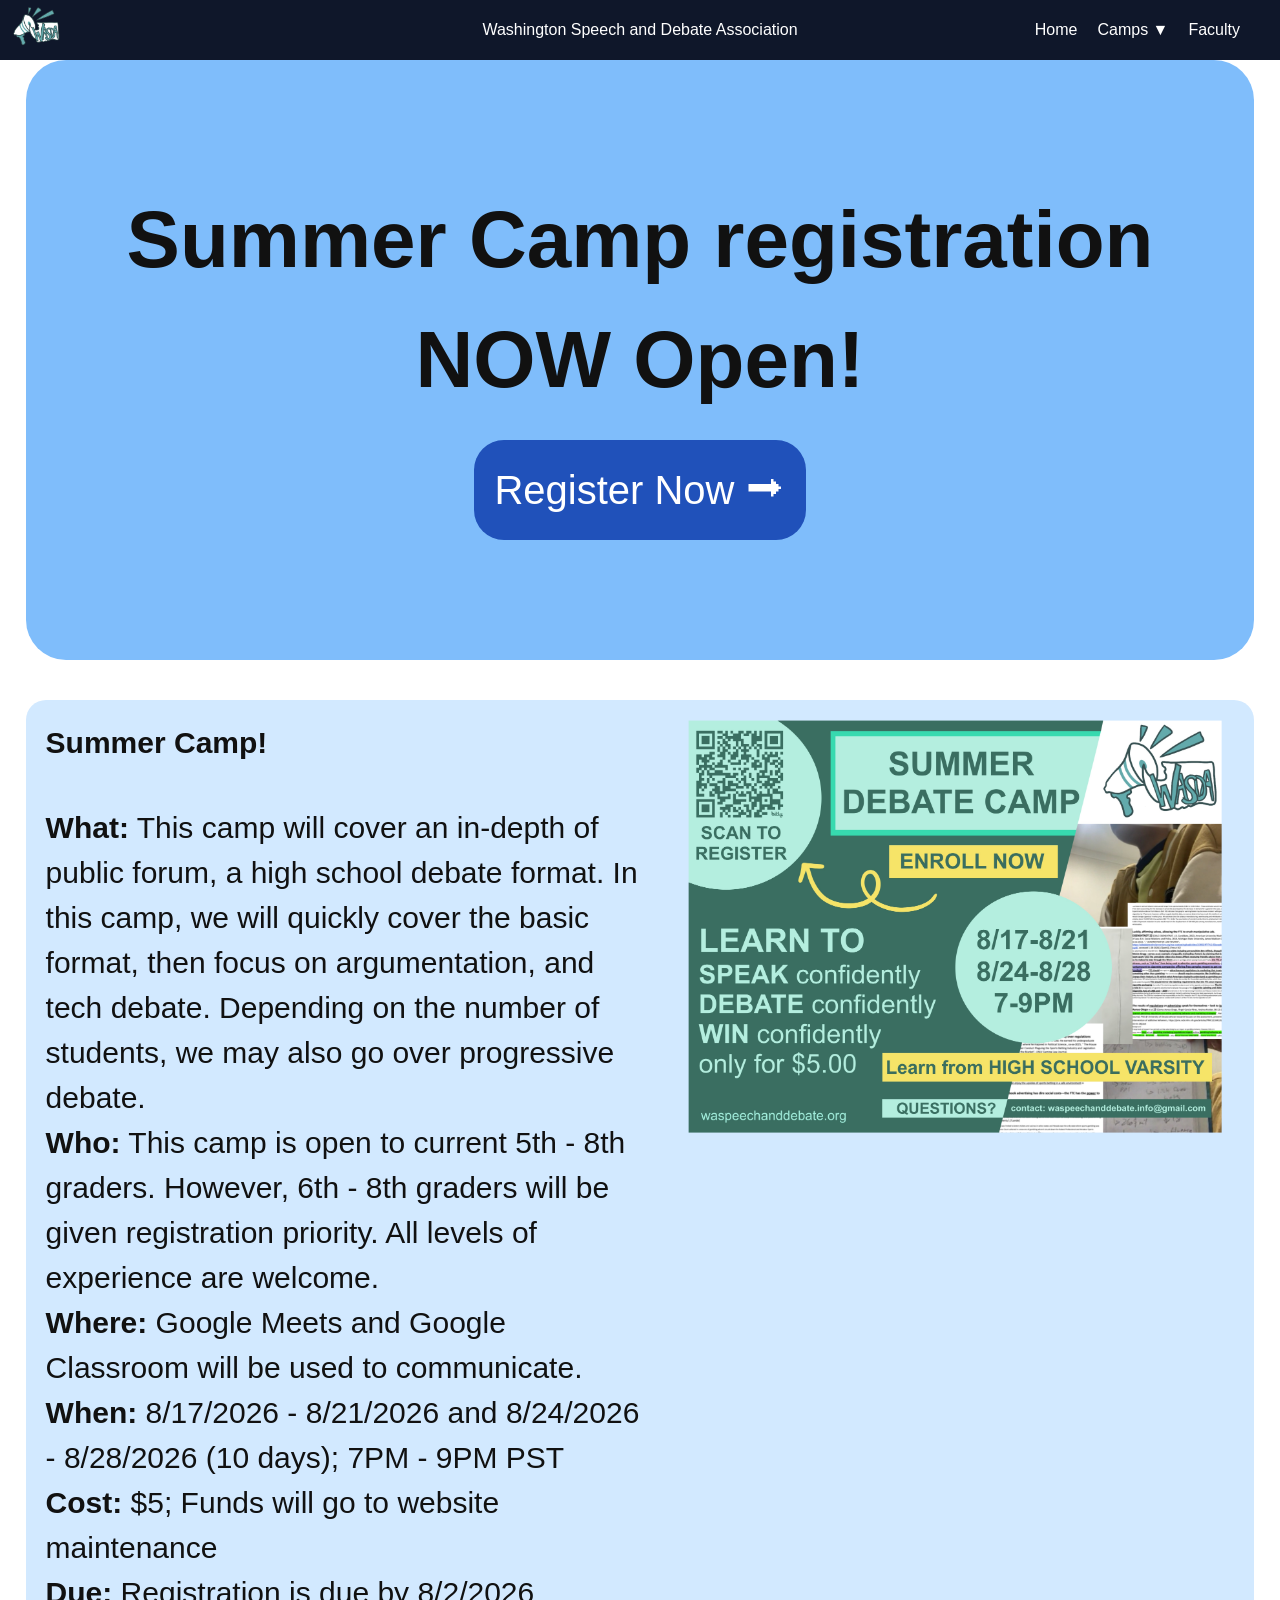
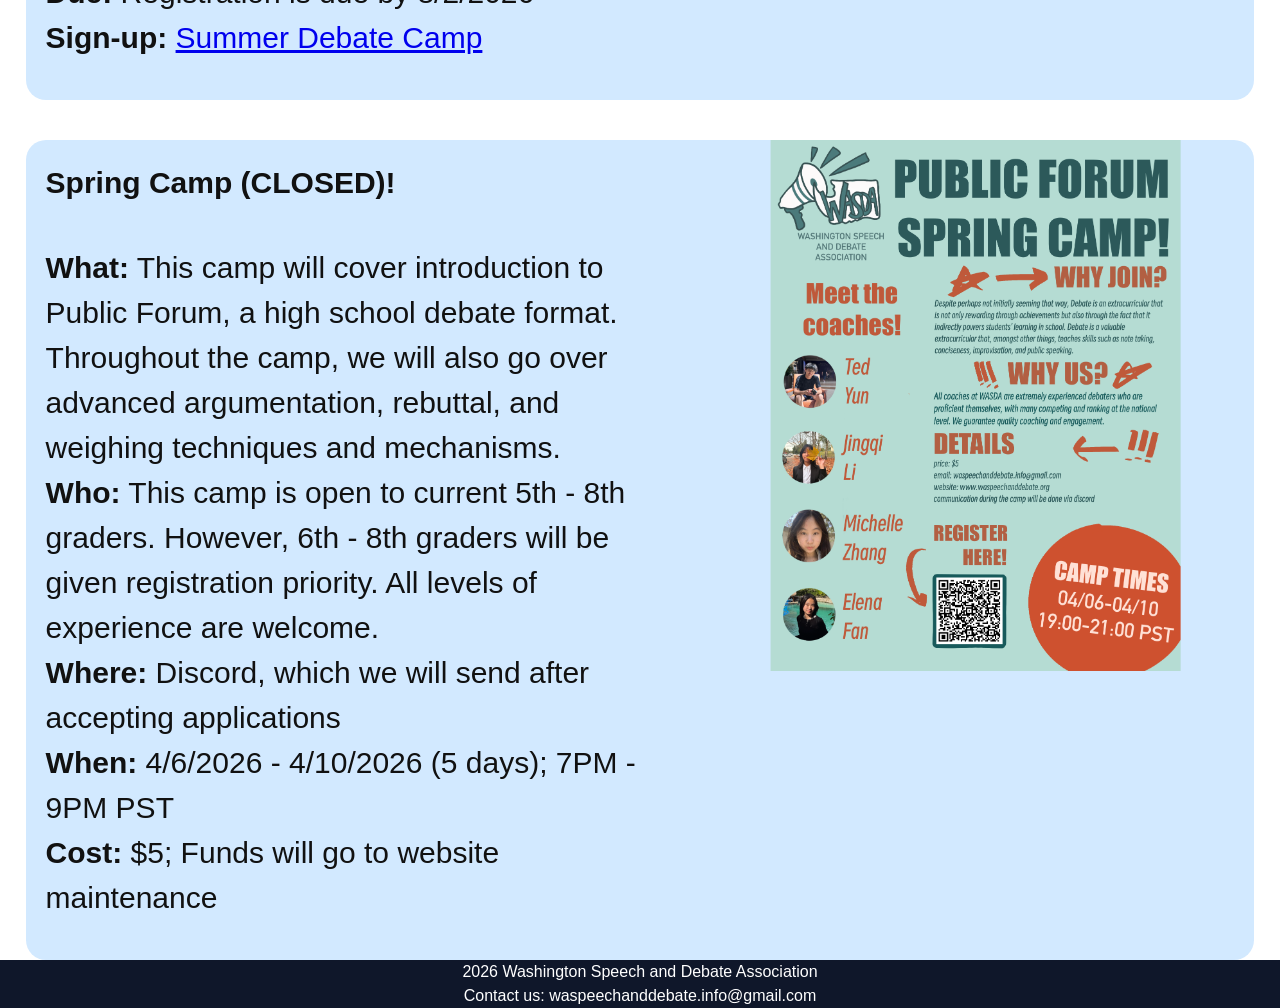
==== camps.html @ c90a5d84 "upload website" ====
<!DOCTYPE html>
<html lang="en">

<head>
    <meta charset="UTF-8">
    <meta name="viewport" content="width=device-width, initial-scale=1.0">
    <title>Washington Speech and Debate Association</title>
    <link rel="stylesheet" href="static/css/main.css">
    <link rel="stylesheet" href="static/css/navbar.css">
    <link rel="stylesheet" href="static/css/camps.css">
    <link rel="stylesheet" href="static/css/footnote.css">    
</head>

<body>
    <nav class="navbar">
        <div class="logo">
            <img src="static/images/logo.png" alt="WASDA Logo">
        </div>

        <div class="name">
            Washington Speech and Debate Association
        </div>

        <div class="nav-links">
            <a href="index.html">Home</a>
            <div class="dropdown">
                <button onclick="window.location.href='camps.html'">
                    Camps ▼
                </button>

                <div class="dropdown-content">
                    <p>
                        ------Current Camps------
                    </p>
                    <a href="camps.html#summer">Summer Camp</a>
                    <p>
                        -----Previous Camps-----
                    </p>
                    <a href="camps.html#spring">Spring Camp</a>
                </div>
            </div>
            <a href="faculty.html">Faculty</a>
            <!-- <a href="why_us.html">Why Us</a> -->
            <!-- <a href="register.html">Register</a> -->
        </div>
    </nav>

    <section class="hero">
        <h1>
            Summer Camp registration NOW Open!
        </h1>
        <a href="https://docs.google.com/forms/d/e/1FAIpQLSeIBhPRnR9yXy07c5d6CWAqYtgcMEGT1QckQTqqE0u-J1liXw/viewform?usp=dialog" class="register-btn">
            Register Now ⮕
        </a>
    </section>
    
    <section class="summer" id="summer">
        <div class="summer_text">
            <h2>
                Summer Camp!
            </h2>
            <p>
                <strong>What:</strong> This camp will cover an in-depth of public forum, a high school debate format. In this camp, we will quickly cover the basic format, then focus on argumentation, and tech debate. Depending on the number of students, we may also go over progressive debate. <br>

                <strong>Who:</strong> This camp is open to current 5th - 8th graders. However, 6th - 8th graders will be given registration priority. All levels of experience are welcome.<br>

                <strong>Where:</strong> Google Meets and Google Classroom will be used to communicate.<br>

                <strong>When:</strong> 8/17/2026 - 8/21/2026 and 8/24/2026 - 8/28/2026 (10 days); 7PM - 9PM PST<br>

                <strong>Cost:</strong> $5; Funds will go to website maintenance<br>

                <strong>Due:</strong> Registration is due by 8/2/2026<br>

                <strong>Sign-up:</strong> <a href="https://docs.google.com/forms/d/e/1FAIpQLSeIBhPRnR9yXy07c5d6CWAqYtgcMEGT1QckQTqqE0u-J1liXw/viewform?usp=dialog">Summer Debate Camp</a>
            </p>
        </div>
        <div class="summer_flyer">
            <img src="static/images/summer_flyer.png" alt="WASDA Summer Camp Flyer">
        </div>
    </section>

    <section class="spring" id="spring">
        <div class="spring_text">
            <h2>
                Spring Camp (CLOSED)!
            </h2>
            <p>

                <strong>What:</strong> This camp will cover introduction to Public Forum, a high school debate format. Throughout the camp, we will also go over advanced argumentation, rebuttal, and weighing techniques and mechanisms. <br>

                <strong>Who:</strong> This camp is open to current 5th - 8th graders. However, 6th - 8th graders will be given registration priority. All levels of experience are welcome. <br>

                <strong>Where:</strong> Discord, which we will send after accepting applications <br>

                <strong>When:</strong> 4/6/2026 - 4/10/2026 (5 days); 7PM - 9PM PST <br>

                <strong>Cost:</strong> $5; Funds will go to website maintenance
            </p>
        </div>
        <div class="spring_flyer">
            <img src="static/images/spring_flyer.png" alt="WASDA Spring Camp Flyer">
        </div>
    </section>

    <footer class="footer">
        <p>
            2026 Washington Speech and Debate Association
        </p>

        <p>
            Contact us: waspeechanddebate.info@gmail.com
        </p>
    </footer>

</body>
---- static/css/main.css ----
*{
    margin: 0;
    padding: 0;
    box-sizing: border-box;
}

body{
    font-family: Arial, Helvetica, sans-serif;
    line-height: 1.5;
    color: #111;
}
---- static/css/navbar.css ----
.navbar{
    position: sticky;
    z-index: 1000;
    width: 100%;
    height: 60px;
    top: 0;
    display: flex;
    justify-content: space-between;
    align-items: center;
    padding: 20px 40px;
    background-color: #0f172a;
    color: white;
}

.navbar .name{
    position: absolute;
    left: 50%;
    transform: translateX(-50%);
    justify-content: center;
    align-items: center;
    text-align: center;
}

.navbar img{
    height: 50px;
    position: absolute;
    left: 1%;
    top: 50%;
    transform: translateY(-50%);
    white-space: nowrap;
}

.nav-links {
    display: flex;
    gap: 20px;
}

.nav-links a {
    color: white;
    text-decoration: none;
}

.dropdown button{
    cursor: pointer;
    border: none;
    font: inherit;
    font-size: inherit;
    color: white;
    background: #0f172a;
}

.dropdown a{
    font-weight: normal;
    color: black;
}

.dropdown-content {
    display: none;
    position: absolute;
    background: #0f172a;
}

.dropdown:hover .dropdown-content {
    font-size: 16px;
    display: block;
    background: rgba(255, 255, 255, 0.7);
    color: black;
    font-weight: bold;
}
---- static/css/camps.css ----
.hero {
    padding: 120px 40px;
    text-align: center;
    background: #7fbdfb;
    border-radius: 40px;
    margin-left: 2%;
    margin-right: 2%;
    /* max-width: 95%; */
}

.hero h1{
    text-align: 50%;
    font-size:  80px;
    margin-bottom: 20px;
}

.register-btn{
    display: inline-block;
    padding: 20px 20px;
    background: #2051ba;
    color: white;
    text-decoration:  none;
    border-radius: 30px;
    font-size: 40px;
    transition: 0.3s;
}

.register-btn:hover{
    background: #2564eb99;
    color: rgb(0, 0, 0);
    transform: translateY(-2px);
}

.summer {
    display: flex;
    align-items: top;
    /* gap: 20px; */
    /* margin: 10px; */
    background-color: #d2e9ff;
    border-radius: 20px;
    margin-top:  40px;
    margin-left: 2%;
    margin-right: 2%;
}


.summer h2{
    font-size: 30px;
    padding: 20px;
}

.summer p{
    padding: 20px;
    width: 100%;
    font-size: 30px;
    margin-bottom: 20px;
}

.summer img{
    transform: translate(5%, 5%);
    width: 90%;
}

.spring {
    display: flex;
    align-items: top;
    /* gap: 20px; */
    /* margin: 10px; */
    background-color: #d2e9ff;
    border-radius: 20px;
    margin-top:  40px;
    margin-left: 2%;
    margin-right: 2%;
}


.spring h2{
    font-size: 30px;
    padding: 20px;
}

.spring p{
    padding: 20px;
    width: 100%;
    font-size: 30px;
    margin-bottom: 20px;
}

.spring img{
    transform: translate(5%, 5%);
    transform: translateX(25%);
    width: 70%;
}
---- static/css/footnote.css ----
.footer{
    text-align: center;
    padding: 30 px;
    background: #0f172a;
    color: white;
}
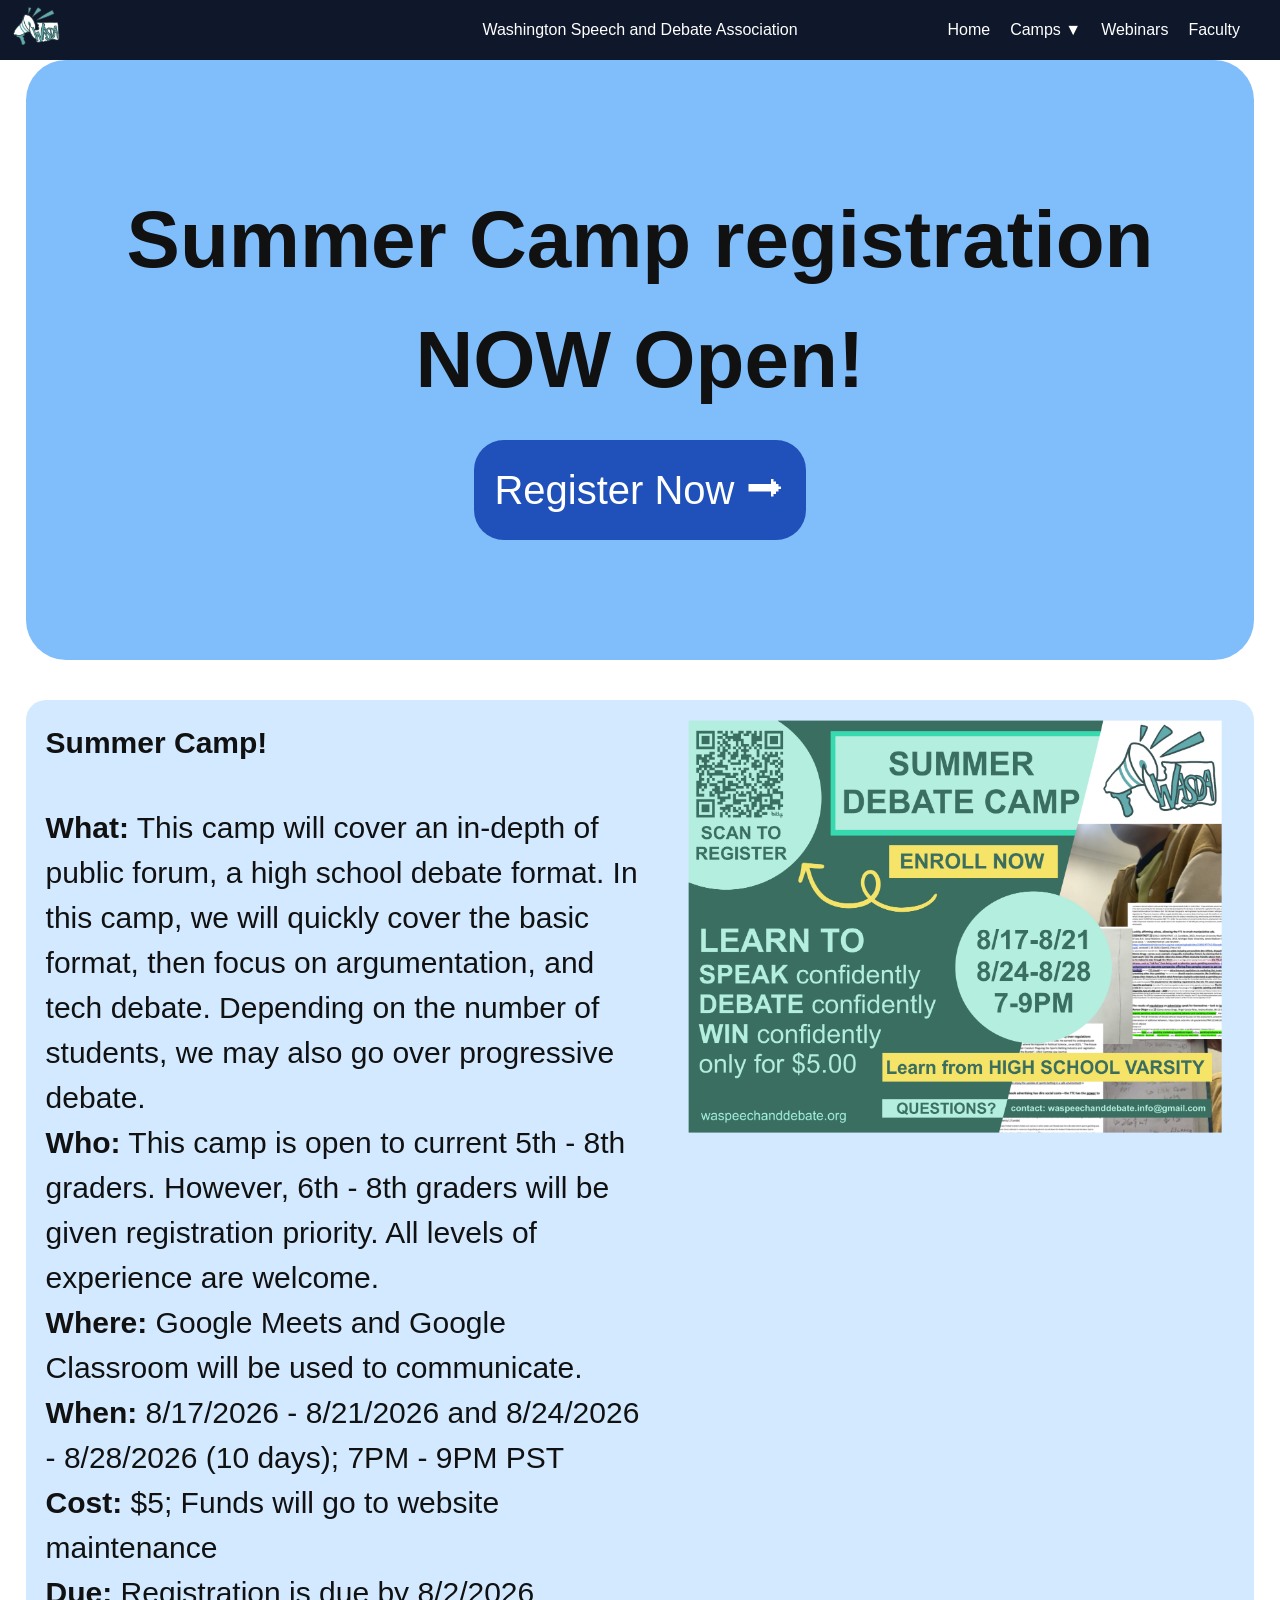
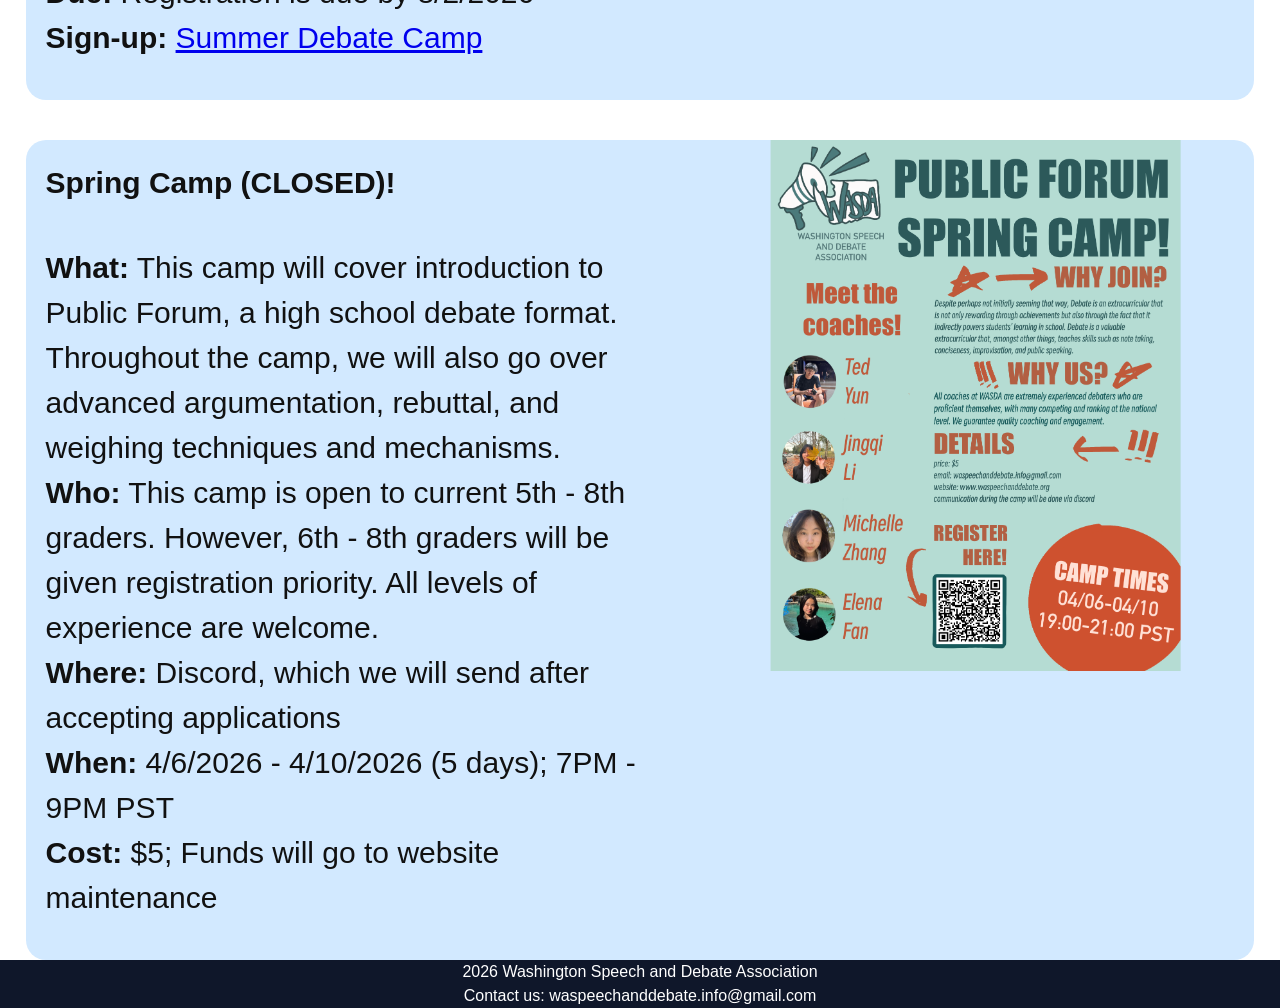
==== commit 0e68a71b: "adding Webinars page" ====
--- a/camps.html
+++ b/camps.html
@@ -2,6 +2,14 @@
 <html lang="en">
 
 <head>
+    <script async src="https://www.googletagmanager.com/gtag/js?id=G-XXXXXXXXXX"></script>
+    <script>
+      window.dataLayer = window.dataLayer || [];
+      function gtag(){dataLayer.push(arguments);}
+      gtag('js', new Date());
+
+      gtag('config', 'G-2F5WZMQ1H1');
+    </script>
     <meta charset="UTF-8">
     <meta name="viewport" content="width=device-width, initial-scale=1.0">
     <title>Washington Speech and Debate Association</title>
@@ -24,10 +32,10 @@
         <div class="nav-links">
             <a href="index.html">Home</a>
             <div class="dropdown">
+                
                 <button onclick="window.location.href='camps.html'">
                     Camps ▼
                 </button>
-
                 <div class="dropdown-content">
                     <p>
                         ------Current Camps------
@@ -39,6 +47,7 @@
                     <a href="camps.html#spring">Spring Camp</a>
                 </div>
             </div>
+            <a href="webinars.html">Webinars</a>
             <a href="faculty.html">Faculty</a>
             <!-- <a href="why_us.html">Why Us</a> -->
             <!-- <a href="register.html">Register</a> -->
